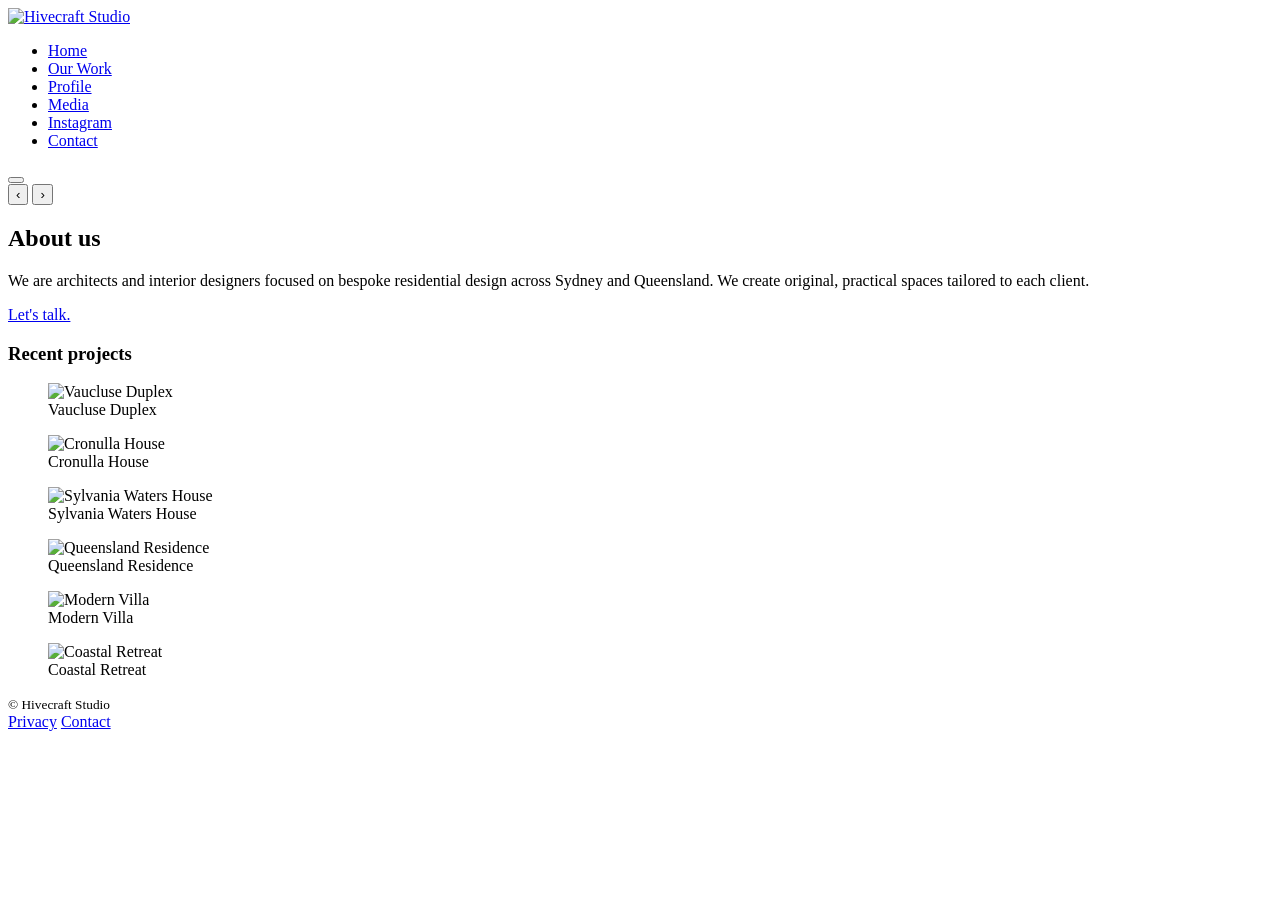
==== index.html @ 141a239c "Fixed Folder system" ====
<!doctype html>
<html lang="en">
<head>
  <meta charset="utf-8" />
  <meta name="viewport" content="width=device-width,initial-scale=1" />
  <title>Hivecraft Studio</title>
  <link rel="stylesheet" href="assets/css/styles.css" />
</head>
<body>
  <header class="site-header">
    <div class="container header-inner">
      <a class="logo" href="#"><img src="assets/images/logo.png" alt="Hivecraft Studio" /></a>
      <nav class="main-nav" aria-label="Main navigation">
        <ul>
          <li><a href="#home">Home</a></li>
          <li><a href="#work">Our Work</a></li>
          <li><a href="#profile">Profile</a></li>
          <li><a href="#media">Media</a></li>
          <li><a href="#instagram">Instagram</a></li>
          <li><a href="#contact">Contact</a></li>
        </ul>
      </nav>
      <button class="nav-toggle" aria-label="Open menu"></button>
    </div>
  </header>

  <!-- Hero / slideshow -->
  <section id="home" class="hero">
    <div class="slideshow" id="slideshow" aria-roledescription="carousel">
      <div class="slide active" style="background-image:url('assets/images/hero-1.jpg')"></div>
      <div class="slide" style="background-image:url('assets/images/hero-2.jpg')"></div>
      <div class="slide" style="background-image:url('assets/images/hero-3.jpg')"></div>
      <div class="slide" style="background-image:url('assets/images/hero-4.jpg')"></div>
      <div class="slide" style="background-image:url('assets/images/hero-5.jpg')"></div>
      <div class="slide" style="background-image:url('assets/images/hero-6.jpg')"></div>
      <button class="slide-prev" aria-label="Previous slide">‹</button>
      <button class="slide-next" aria-label="Next slide">›</button>
      <div class="slide-dots" id="slideDots"></div>
    </div>
  </section>

  <!-- About -->
  <section class="about container" id="profile">
    <h2>About us</h2>
    <p>We are architects and interior designers focused on bespoke residential design across Sydney and Queensland. We create original, practical spaces tailored to each client.</p>
    <p><a class="cta" href="#contact">Let's talk.</a></p>
  </section>

  <!-- Projects gallery -->
  <section id="work" class="projects">
    <div class="container">
      <h3>Recent projects</h3>
    </div>
    <div class="grid">
      <figure class="project" data-project="vaucluse-duplex">
        <img src="assets/images/vaucluse-duplex/hero.jpg" alt="Vaucluse Duplex" loading="lazy" />
        <figcaption>Vaucluse Duplex</figcaption>
      </figure>
      <figure class="project" data-project="cronulla-house">
        <img src="assets/images/cronulla-house/hero.jpg" alt="Cronulla House" loading="lazy" />
        <figcaption>Cronulla House</figcaption>
      </figure>
      <figure class="project" data-project="sylvania-waters-house">
        <img src="assets/images/sylvania-waters-house/hero.jpg" alt="Sylvania Waters House" loading="lazy" />
        <figcaption>Sylvania Waters House</figcaption>
      </figure>
      <figure class="project" data-project="queensland-residence">
        <img src="assets/images/queensland-residence/hero.jpg" alt="Queensland Residence" loading="lazy" />
        <figcaption>Queensland Residence</figcaption>
      </figure>
      <figure class="project" data-project="modern-villa">
        <img src="assets/images/modern-villa/hero.jpg" alt="Modern Villa" loading="lazy" />
        <figcaption>Modern Villa</figcaption>
      </figure>
      <figure class="project" data-project="coastal-retreat">
        <img src="assets/images/coastal-retreat/hero.jpg" alt="Coastal Retreat" loading="lazy" />
        <figcaption>Coastal Retreat</figcaption>
      </figure>
    </div>
  </section>

  <!-- Footer -->
  <footer class="site-footer">
    <div class="container footer-inner">
      <div class="footer-left">
        <small>© <span id="year"></span>Hivecraft Studio</small>
      </div>
      <div class="footer-right">
        <nav>
          <a href="#privacy">Privacy</a>
          <a href="#contact">Contact</a>
        </nav>
      </div>
    </div>
  </footer>

  <script src="assets/js/main.js"></script>
</body>
</html>
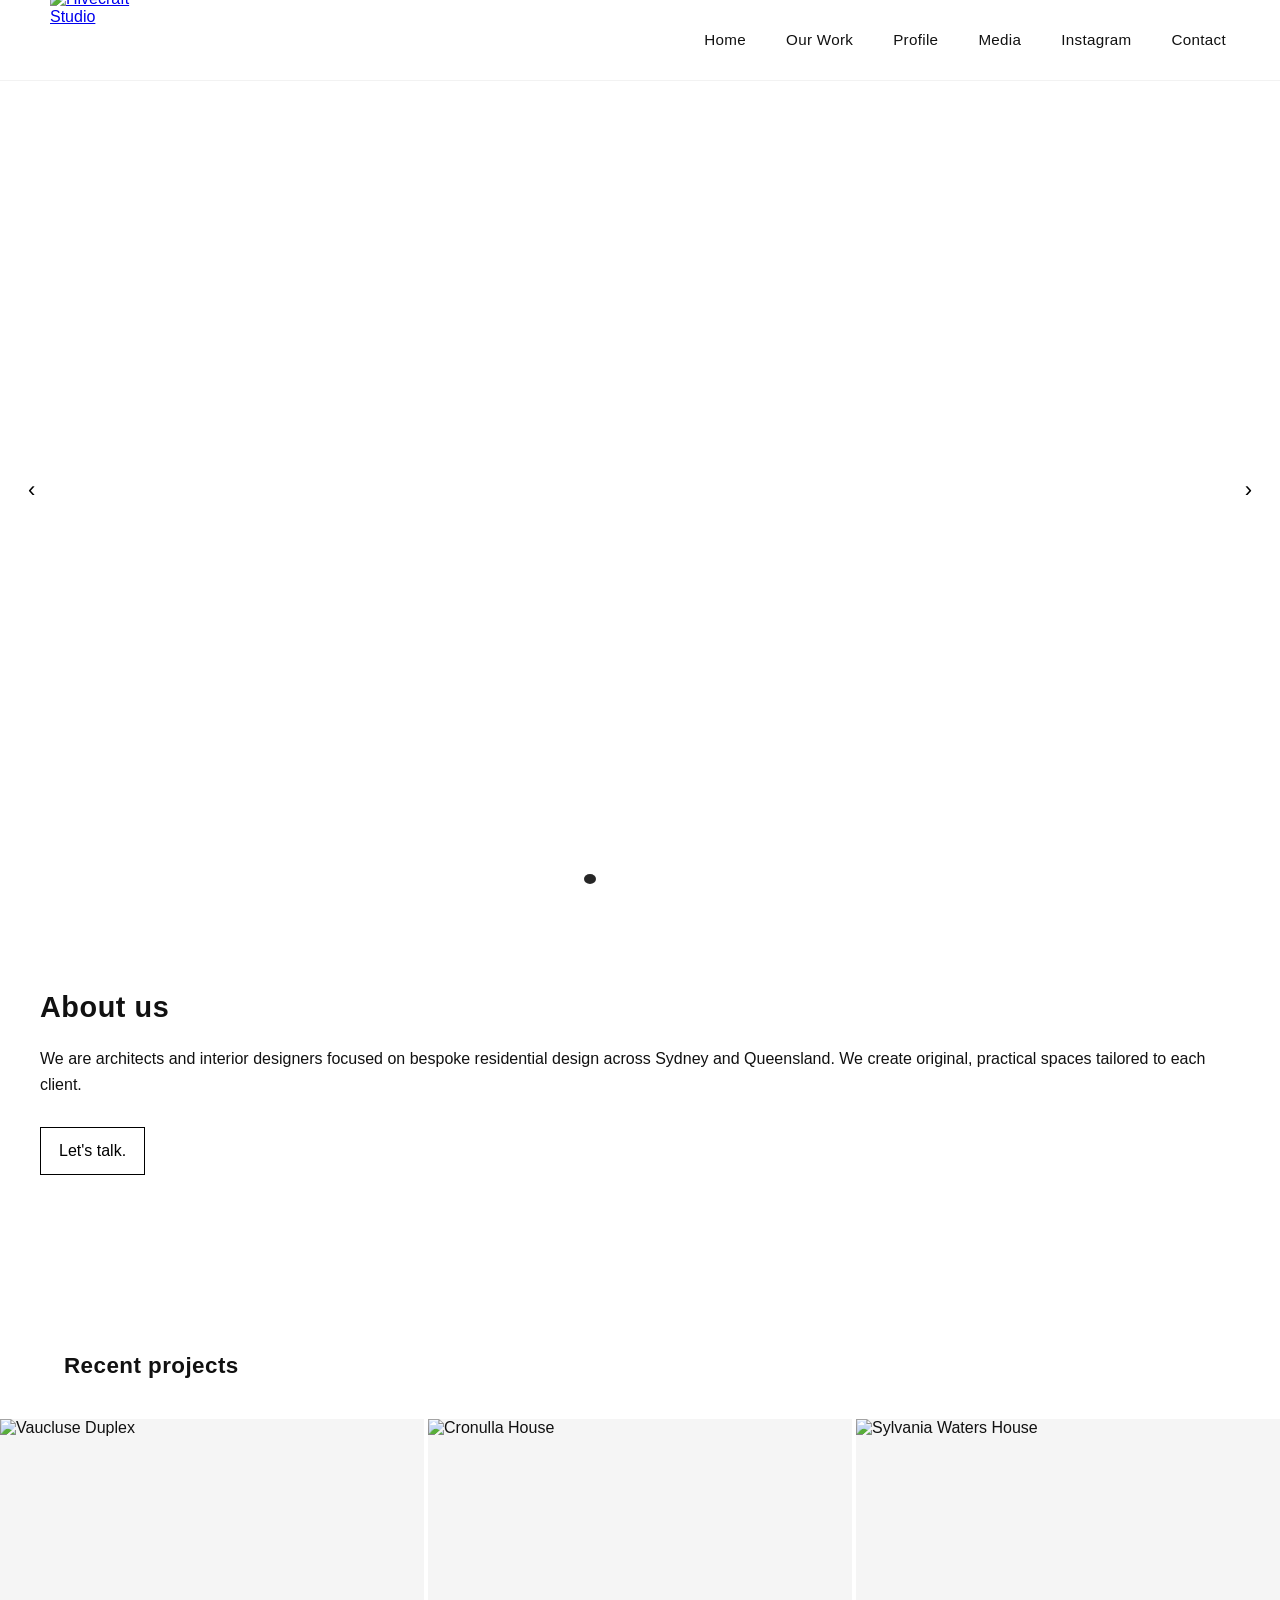
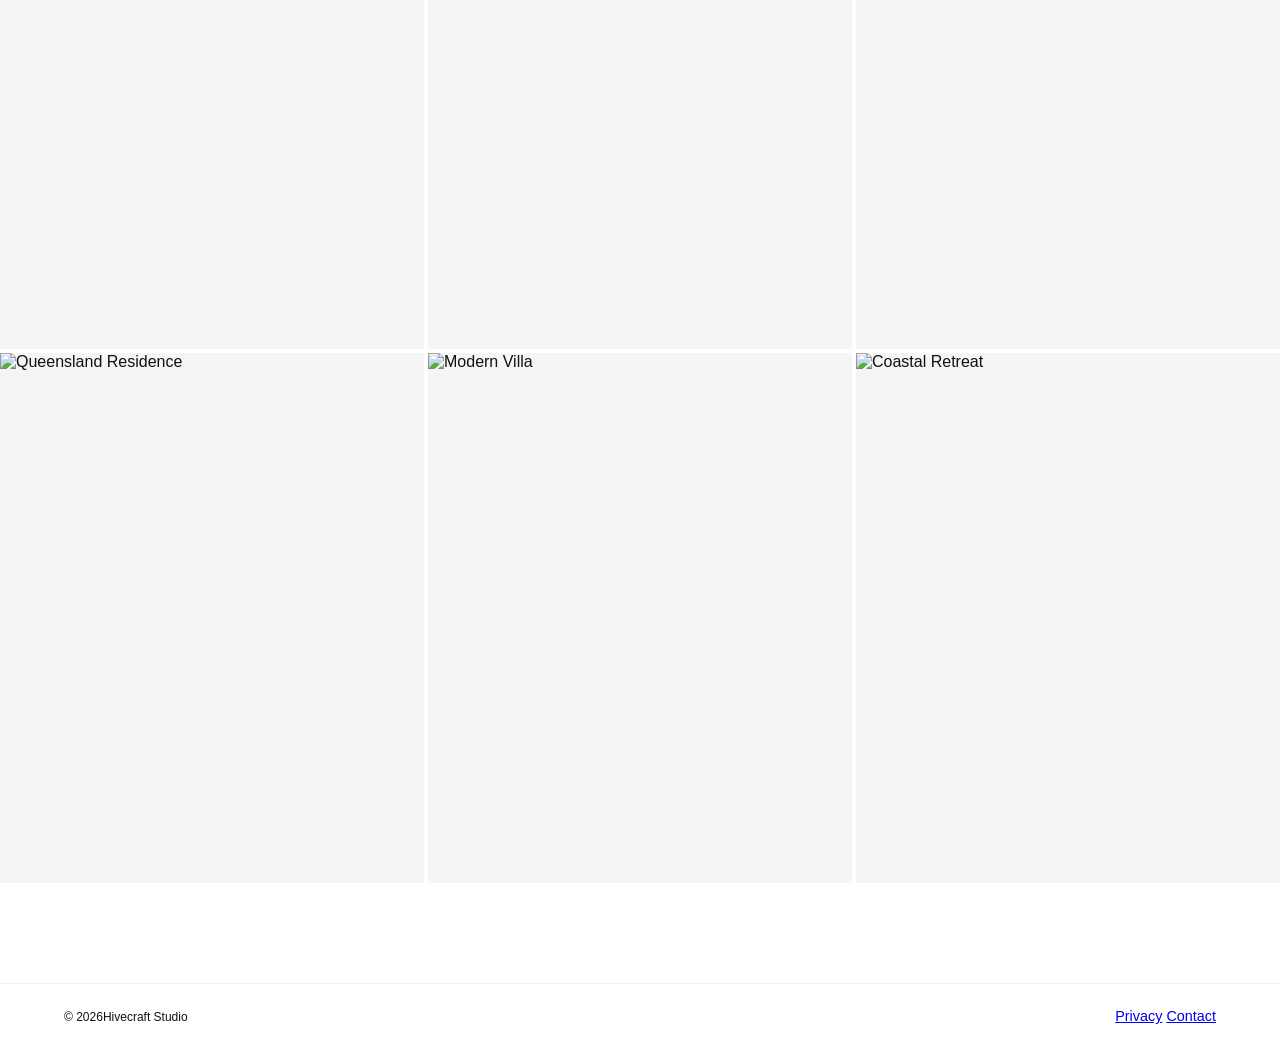
==== commit c6921a8f: "Improve performance" ====
--- a/index.html
+++ b/index.html
@@ -4,12 +4,16 @@
   <meta charset="utf-8" />
   <meta name="viewport" content="width=device-width,initial-scale=1" />
   <title>Hivecraft Studio</title>
+  <link rel="preload" as="image" href="assets/images/hero-1.jpg" />
+  <link rel="preload" as="image" href="assets/images/vaucluse-duplex/hero.jpg" />
+  <link rel="preconnect" href="https://fonts.googleapis.com" />
+  <link rel="preconnect" href="https://fonts.gstatic.com" crossorigin />
   <link rel="stylesheet" href="assets/css/styles.css" />
 </head>
 <body>
   <header class="site-header">
     <div class="container header-inner">
-      <a class="logo" href="#"><img src="assets/images/logo.png" alt="Hivecraft Studio" /></a>
+      <a class="logo" href="#"><img src="assets/images/logo.png" alt="Hivecraft Studio" width="100" height="100" /></a>
       <nav class="main-nav" aria-label="Main navigation">
         <ul>
           <li><a href="#home">Home</a></li>
@@ -27,12 +31,12 @@
   <!-- Hero / slideshow -->
   <section id="home" class="hero">
     <div class="slideshow" id="slideshow" aria-roledescription="carousel">
-      <div class="slide active" style="background-image:url('assets/images/hero-1.jpg')"></div>
-      <div class="slide" style="background-image:url('assets/images/hero-2.jpg')"></div>
-      <div class="slide" style="background-image:url('assets/images/hero-3.jpg')"></div>
-      <div class="slide" style="background-image:url('assets/images/hero-4.jpg')"></div>
-      <div class="slide" style="background-image:url('assets/images/hero-5.jpg')"></div>
-      <div class="slide" style="background-image:url('assets/images/hero-6.jpg')"></div>
+      <div class="slide active" style="background-image:url('assets/images/hero-1.jpg')" data-src="assets/images/hero-1.jpg"></div>
+      <div class="slide" style="background-image:url('assets/images/hero-2.jpg')" data-src="assets/images/hero-2.jpg"></div>
+      <div class="slide" style="background-image:url('assets/images/hero-3.jpg')" data-src="assets/images/hero-3.jpg"></div>
+      <div class="slide" style="background-image:url('assets/images/hero-4.jpg')" data-src="assets/images/hero-4.jpg"></div>
+      <div class="slide" style="background-image:url('assets/images/hero-5.jpg')" data-src="assets/images/hero-5.jpg"></div>
+      <div class="slide" style="background-image:url('assets/images/hero-6.jpg')" data-src="assets/images/hero-6.jpg"></div>
       <button class="slide-prev" aria-label="Previous slide">‹</button>
       <button class="slide-next" aria-label="Next slide">›</button>
       <div class="slide-dots" id="slideDots"></div>
@@ -53,27 +57,27 @@
     </div>
     <div class="grid">
       <figure class="project" data-project="vaucluse-duplex">
-        <img src="assets/images/vaucluse-duplex/hero.jpg" alt="Vaucluse Duplex" loading="lazy" />
+        <img src="assets/images/vaucluse-duplex/hero.jpg" alt="Vaucluse Duplex" loading="lazy" width="400" height="500" />
         <figcaption>Vaucluse Duplex</figcaption>
       </figure>
       <figure class="project" data-project="cronulla-house">
-        <img src="assets/images/cronulla-house/hero.jpg" alt="Cronulla House" loading="lazy" />
+        <img src="assets/images/cronulla-house/hero.jpg" alt="Cronulla House" loading="lazy" width="400" height="500" />
         <figcaption>Cronulla House</figcaption>
       </figure>
       <figure class="project" data-project="sylvania-waters-house">
-        <img src="assets/images/sylvania-waters-house/hero.jpg" alt="Sylvania Waters House" loading="lazy" />
+        <img src="assets/images/sylvania-waters-house/hero.jpg" alt="Sylvania Waters House" loading="lazy" width="400" height="500" />
         <figcaption>Sylvania Waters House</figcaption>
       </figure>
       <figure class="project" data-project="queensland-residence">
-        <img src="assets/images/queensland-residence/hero.jpg" alt="Queensland Residence" loading="lazy" />
+        <img src="assets/images/queensland-residence/hero.jpg" alt="Queensland Residence" loading="lazy" width="400" height="500" />
         <figcaption>Queensland Residence</figcaption>
       </figure>
       <figure class="project" data-project="modern-villa">
-        <img src="assets/images/modern-villa/hero.jpg" alt="Modern Villa" loading="lazy" />
+        <img src="assets/images/modern-villa/hero.jpg" alt="Modern Villa" loading="lazy" width="400" height="500" />
         <figcaption>Modern Villa</figcaption>
       </figure>
       <figure class="project" data-project="coastal-retreat">
-        <img src="assets/images/coastal-retreat/hero.jpg" alt="Coastal Retreat" loading="lazy" />
+        <img src="assets/images/coastal-retreat/hero.jpg" alt="Coastal Retreat" loading="lazy" width="400" height="500" />
         <figcaption>Coastal Retreat</figcaption>
       </figure>
     </div>
@@ -94,6 +98,6 @@
     </div>
   </footer>
 
-  <script src="assets/js/main.js"></script>
+  <script src="assets/js/main.js" defer></script>
 </body>
 </html>
--- a/assets/css/styles.css
+++ b/assets/css/styles.css
@@ -0,0 +1,624 @@
+/* --- Reset + base --- */
+* {
+  box-sizing: border-box;
+}
+html, body {
+  margin: 0;
+  font-family: -apple-system, BlinkMacSystemFont, "Segoe UI", "Helvetica Neue", Helvetica, Arial, sans-serif;
+  color: #111;
+  background: #fff;
+  -webkit-font-smoothing: antialiased;
+  -moz-osx-font-smoothing: grayscale;
+}
+img {
+  max-width: 100%;
+  height: auto;
+  display: block;
+}
+/* Enable snapping from hero to About on desktop only */
+@media (min-width: 701px) {
+  body {
+    scroll-snap-type: y mandatory;
+  }
+  .hero, .about {
+    scroll-snap-align: start;
+    scroll-margin-top: 80px;
+  }
+}
+.container {
+  max-width: 1200px;
+  margin: 0 auto;
+  padding: 0 24px;
+}
+
+/* --- Header --- */
+.site-header {
+  position: fixed;
+  top: 0;
+  left: 0;
+  right: 0;
+  background: #fff;
+  z-index: 50;
+  border-bottom: 1px solid rgba(0, 0, 0, 0.05);
+  transition: box-shadow 0.3s ease;
+}
+.header-inner {
+  display: flex;
+  align-items: center;
+  justify-content: space-between;
+  height: 80px;
+  padding: 0 10px;
+}
+.logo img {
+  height: 100px;
+  width: auto;
+  display: block;
+  contain: layout style paint;
+}
+.main-nav ul {
+  display: flex;
+  gap: clamp(16px, 3vw, 32px);
+  list-style: none;
+  margin: 0;
+  padding: 0;
+}
+.main-nav a {
+  color: #111;
+  text-decoration: none;
+  font-weight: 500;
+  font-size: clamp(0.85rem, 1.5vw, 0.95rem);
+  letter-spacing: 0.02em;
+  padding: 8px 4px;
+  position: relative;
+  transition: color 0.25s ease, transform 0.2s ease;
+  white-space: nowrap;
+}
+.main-nav a::after {
+  content: "";
+  position: absolute;
+  bottom: 0;
+  left: 0;
+  height: 2px;
+  width: 0%;
+  background: #000;
+  transition: width 0.25s ease;
+}
+.main-nav a:hover {
+  color: #000;
+  transform: translateY(-1px);
+}
+.main-nav a:hover::after {
+  width: 100%;
+}
+.main-nav a:active {
+  transform: translateY(0);
+}
+.nav-toggle {
+  display: none;
+  background: none;
+  border: 0;
+  font-size: 26px;
+  cursor: pointer;
+}
+
+/* --- Hero / slideshow --- */
+.hero {
+  margin-top: 80px;
+}
+.slideshow {
+  position: relative;
+  /* Fill the viewport beneath the fixed 80px header */
+  height: calc(100vh - 80px);
+  min-height: 400px;
+  overflow: hidden;
+}
+/* Use dynamic viewport units on supported browsers (better on mobile toolbars) */
+@supports (height: 100dvh) {
+  .slideshow { height: calc(100dvh - 80px); }
+}
+.slide {
+  position: absolute;
+  inset: 0;
+  background-size: cover;
+  background-position: center;
+  opacity: 0;
+  will-change: opacity, transform;
+  contain: layout style paint;
+  transform: scale(1.02);
+  transition: opacity 0.8s ease, transform 1.2s ease;
+}
+.slide.active {
+  opacity: 1;
+  transform: scale(1);
+}
+.slide-prev,
+.slide-next {
+  position: absolute;
+  top: 50%;
+  transform: translateY(-50%);
+  background: rgba(255, 255, 255, 0.85);
+  border: 0;
+  padding: 12px 16px;
+  font-size: 22px;
+  cursor: pointer;
+}
+.slide-prev {
+  left: 12px;
+}
+.slide-next {
+  right: 12px;
+}
+.slide-dots {
+  position: absolute;
+  left: 50%;
+  transform: translateX(-50%);
+  bottom: 16px;
+  display: flex;
+  gap: 8px;
+}
+.slide-dots button {
+  width: 10px;
+  height: 10px;
+  border-radius: 50%;
+  border: 0;
+  background: rgba(255, 255, 255, 0.6);
+  cursor: pointer;
+}
+.slide-dots button.active {
+  background: rgba(0, 0, 0, 0.85);
+}
+
+/* --- About --- */
+.about {
+  padding: 60px 0;
+  line-height: 1.6;
+}
+.about h2 {
+  font-size: 1.8rem;
+  margin-bottom: 12px;
+  letter-spacing: 0.02em;
+}
+.cta {
+  display: inline-block;
+  margin-top: 14px;
+  padding: 10px 18px;
+  border: 1px solid #000;
+  text-decoration: none;
+  color: #000;
+  transition: background 0.3s ease, color 0.3s ease;
+}
+.cta:hover {
+  background: #000;
+  color: #fff;
+}
+
+/* --- Projects grid --- */
+.projects {
+  padding: 80px 0 100px;
+  max-width: 100%;
+  margin: 0;
+}
+.projects .container {
+  max-width: 100%;
+  padding: 0;
+}
+.projects h3 {
+  margin-bottom: 0;
+  font-size: 1.4rem;
+  letter-spacing: 0.02em;
+  padding: 0 24px 40px;
+  max-width: 1200px;
+  margin-left: auto;
+  margin-right: auto;
+}
+.grid {
+  display: grid;
+  grid-template-columns: repeat(3, 1fr);
+  gap: 4px;
+  width: 100%;
+}
+.project {
+  position: relative;
+  overflow: hidden;
+  margin: 0;
+  padding: 0;
+  aspect-ratio: 4/5;
+  background: #f5f5f5;
+  cursor: pointer;
+  transition: transform 0.3s ease;
+}
+.project:active {
+  transform: scale(0.98);
+}
+.project img {
+  width: 100%;
+  height: 100%;
+  will-change: transform, filter;
+  contain: layout style paint;
+  object-fit: cover;
+  object-position: center;
+  display: block;
+  transition: transform 0.5s ease, filter 0.3s ease;
+}
+.project:hover img {
+  transform: scale(1.05);
+  filter: brightness(0.95);
+}
+.project figcaption {
+  position: absolute;
+  bottom: 0;
+  left: 0;
+  right: 0;
+  padding: 20px;
+  font-size: 1rem;
+  text-align: left;
+  letter-spacing: 0.02em;
+  background: linear-gradient(to top, rgba(0,0,0,0.7) 0%, transparent 100%);
+  color: #fff;
+  opacity: 0;
+  transform: translateY(10px);
+  transition: opacity 0.3s ease, transform 0.3s ease;
+}
+.project:hover figcaption {
+  opacity: 1;
+  transform: translateY(0);
+}
+
+/* --- Footer --- */
+.site-footer {
+  border-top: 1px solid rgba(0, 0, 0, 0.06);
+  padding: 24px 0;
+  background: #fff;
+}
+.footer-inner {
+  display: flex;
+  justify-content: space-between;
+  align-items: center;
+  font-size: 0.9rem;
+}
+
+/* --- Responsive --- */
+@media (max-width: 1024px) {
+  .header-inner {
+    padding: 0 20px;
+  }
+  .main-nav ul {
+    gap: 20px;
+  }
+  .main-nav a {
+    font-size: 0.9rem;
+    padding: 8px 2px;
+  }
+}
+
+@media (max-width: 900px) {
+  .main-nav ul {
+    gap: 14px;
+  }
+  .main-nav a {
+    font-size: 0.85rem;
+  }
+  .grid {
+    grid-template-columns: repeat(2, 1fr);
+  }
+}
+
+@media (max-width: 800px) {
+  .main-nav {
+    display: none;
+  }
+  .nav-toggle {
+    display: block;
+    position: absolute;
+    right: 16px;
+    top: 50%;
+    transform: translateY(-50%);
+    font-size: 0;
+    width: 48px;
+    height: 48px;
+    cursor: pointer;
+    -webkit-tap-highlight-color: transparent;
+    transition: all 0.3s ease;
+    border-radius: 50%;
+    z-index: 101;
+    background: transparent;
+    border: none;
+    padding: 0;
+  }
+  
+  /* Hamburger icon styling */
+  .nav-toggle::before,
+  .nav-toggle::after {
+    content: '';
+    position: absolute;
+    left: 50%;
+    top: 50%;
+    width: 26px;
+    height: 2.5px;
+    background: #000;
+    transition: all 0.35s cubic-bezier(0.4, 0, 0.2, 1);
+    transform-origin: center;
+    border-radius: 2px;
+  }
+  .nav-toggle::before {
+    transform: translate(-50%, -50%) translateY(-8px);
+    box-shadow: 0 8px 0 #000;
+  }
+  .nav-toggle::after {
+    transform: translate(-50%, -50%) translateY(8px);
+  }
+  
+  .nav-toggle:hover {
+    background: rgba(0, 0, 0, 0.06);
+  }
+  .nav-toggle:active {
+    transform: translateY(-50%) scale(0.9);
+  }
+}
+@media (max-width: 700px) {
+  /* Mobile page gutters */
+  .container { padding: 0 20px; }
+
+  /* Hide hero on mobile */
+  .hero { display: none; }
+
+  /* Center the logo in header; place toggle on the right */
+  .header-inner {
+    justify-content: center;
+    position: relative;
+    padding: 0 20px;
+    height: 80px;
+  }
+  /* Absolutely center the logo within the header */
+  .logo {
+    position: absolute;
+    left: 50%;
+    top: 50%;
+    transform: translate(-50%, -50%);
+    margin: 0;
+    z-index: 50;
+  }
+  .logo img {
+    height: 120px;
+  }
+  
+  /* Keep toggle on right side */
+  .nav-toggle {
+    right: 16px;
+    left: auto;
+  }
+  
+  /* Transform to X when menu is open */
+  body.menu-open .nav-toggle {
+    position: fixed;
+    right: 16px;
+    left: auto;
+    top: 16px;
+    transform: none;
+  }
+  body.menu-open .nav-toggle::before {
+    transform: translate(-50%, -50%) rotate(45deg);
+    box-shadow: none;
+  }
+  body.menu-open .nav-toggle::after {
+    transform: translate(-50%, -50%) rotate(-45deg);
+  }
+  
+  body.menu-open .nav-toggle:active {
+    transform: scale(0.9);
+    top: 16px;
+  }
+
+  /* First content section below fixed header */
+  .about { 
+    margin-top: 100px;
+    padding: 0 0 48px 20px;
+  }
+
+  /* Section spacing and typography */
+  .about h2 { 
+    font-size: 1.75rem;
+    font-weight: 600;
+    margin: 0 0 20px;
+    color: #000;
+  }
+  .about h2::before {
+    content: '';
+    display: block;
+    width: 60px;
+    height: 4px;
+    background: #f9c74f;
+    margin-bottom: 16px;
+  }
+  .about p {
+    font-size: 0.95rem;
+    line-height: 1.65;
+    color: #666;
+    margin-bottom: 16px;
+  }
+  .cta {
+    margin-top: 24px;
+    padding: 12px 24px;
+    font-size: 0.95rem;
+  }
+
+  .projects { 
+    padding: 48px 0 64px;
+  }
+  .projects h3 { 
+    font-size: 1.5rem;
+    font-weight: 600;
+    margin: 0 0 28px;
+    color: #000;
+    padding-left: 20px;
+  }
+
+  /* Mobile menu: full-screen overlay */
+  .main-nav {
+    position: fixed;
+    top: 0;
+    left: 0;
+    right: 0;
+    bottom: 0;
+    background: #fff;
+    display: none;
+    z-index: 100;
+    animation: fadeIn 0.3s ease-out;
+    overflow-y: auto;
+  }
+  @keyframes fadeIn {
+    from {
+      opacity: 0;
+    }
+    to {
+      opacity: 1;
+    }
+  }
+  .main-nav.open { 
+    display: flex;
+    flex-direction: column;
+    justify-content: center;
+  }
+  
+  /* Add top spacing for logo area */
+  .main-nav::before {
+    content: '';
+    display: block;
+    height: 100px;
+    flex-shrink: 0;
+  }
+  
+  /* Ensure header and logo stay on top of overlay */
+  body.menu-open .site-header {
+    position: fixed;
+    top: 0;
+    left: 0;
+    right: 0;
+    z-index: 102;
+    background: #fff;
+    border-bottom: none;
+  }
+  body.menu-open .logo {
+    position: fixed;
+    left: 50%;
+    top: 40px;
+    transform: translate(-50%, -50%);
+    z-index: 103;
+  }
+  body.menu-open .logo img {
+    height: 125px;
+  }
+  
+  .main-nav ul {
+    flex-direction: column;
+    gap: 0;
+    padding: 0;
+    margin: auto 0;
+    text-align: center;
+    animation: slideUp 0.4s ease-out 0.1s backwards;
+  }
+  @keyframes slideUp {
+    from {
+      opacity: 0;
+      transform: translateY(30px);
+    }
+    to {
+      opacity: 1;
+      transform: translateY(0);
+    }
+  }
+  .main-nav li {
+    margin: 0;
+    animation: fadeInItem 0.3s ease-out backwards;
+  }
+  .main-nav li:nth-child(1) { animation-delay: 0.15s; }
+  .main-nav li:nth-child(2) { animation-delay: 0.2s; }
+  .main-nav li:nth-child(3) { animation-delay: 0.25s; }
+  .main-nav li:nth-child(4) { animation-delay: 0.3s; }
+  .main-nav li:nth-child(5) { animation-delay: 0.35s; }
+  .main-nav li:nth-child(6) { animation-delay: 0.4s; }
+  @keyframes fadeInItem {
+    from {
+      opacity: 0;
+      transform: translateX(-20px);
+    }
+    to {
+      opacity: 1;
+      transform: translateX(0);
+    }
+  }
+  .main-nav a {
+    display: block;
+    padding: 20px 28px;
+    font-size: 1.1rem;
+    font-weight: 400;
+    letter-spacing: 0.08em;
+    text-transform: uppercase;
+    color: #333;
+    border-bottom: none;
+    transition: color 0.2s ease, transform 0.2s ease;
+    -webkit-tap-highlight-color: transparent;
+  }
+  .main-nav a:hover,
+  .main-nav a:active {
+    color: #000;
+    background-color: transparent;
+    transform: scale(1.05);
+    padding-left: 28px;
+  }
+  .main-nav a::after { display: none; }
+  
+  /* Transform hamburger to X when menu is open */
+  .nav-toggle {
+    transition: transform 0.3s ease;
+    z-index: 101;
+  }
+  body.menu-open .nav-toggle {
+    position: fixed;
+  }
+  body.menu-open .nav-toggle::before {
+    content: '×';
+    position: absolute;
+    left: 50%;
+    top: 50%;
+    transform: translate(-50%, -50%);
+    font-size: 32px;
+    font-weight: 300;
+  }
+  body.menu-open .nav-toggle {
+    font-size: 0;
+    color: transparent;
+  }
+  
+  /* Keep logo visible in overlay */
+  body.menu-open .logo {
+    z-index: 101;
+  }
+  
+  .nav-toggle {
+    display: block;
+  }
+  
+  .grid {
+    grid-template-columns: 1fr;
+  }
+  .project {
+    aspect-ratio: 16/10;
+  }
+  .project figcaption {
+    opacity: 1;
+    transform: translateY(0);
+    background: linear-gradient(to top, rgba(0,0,0,0.8) 0%, transparent 100%);
+  }
+  
+  .slide-prev,
+  .slide-next {
+    display: none;
+  }
+  .slide-dots { display: none; }
+}
+
+/* Prevent background scroll when mobile menu open */
+.menu-open {
+  overflow: hidden;
+}
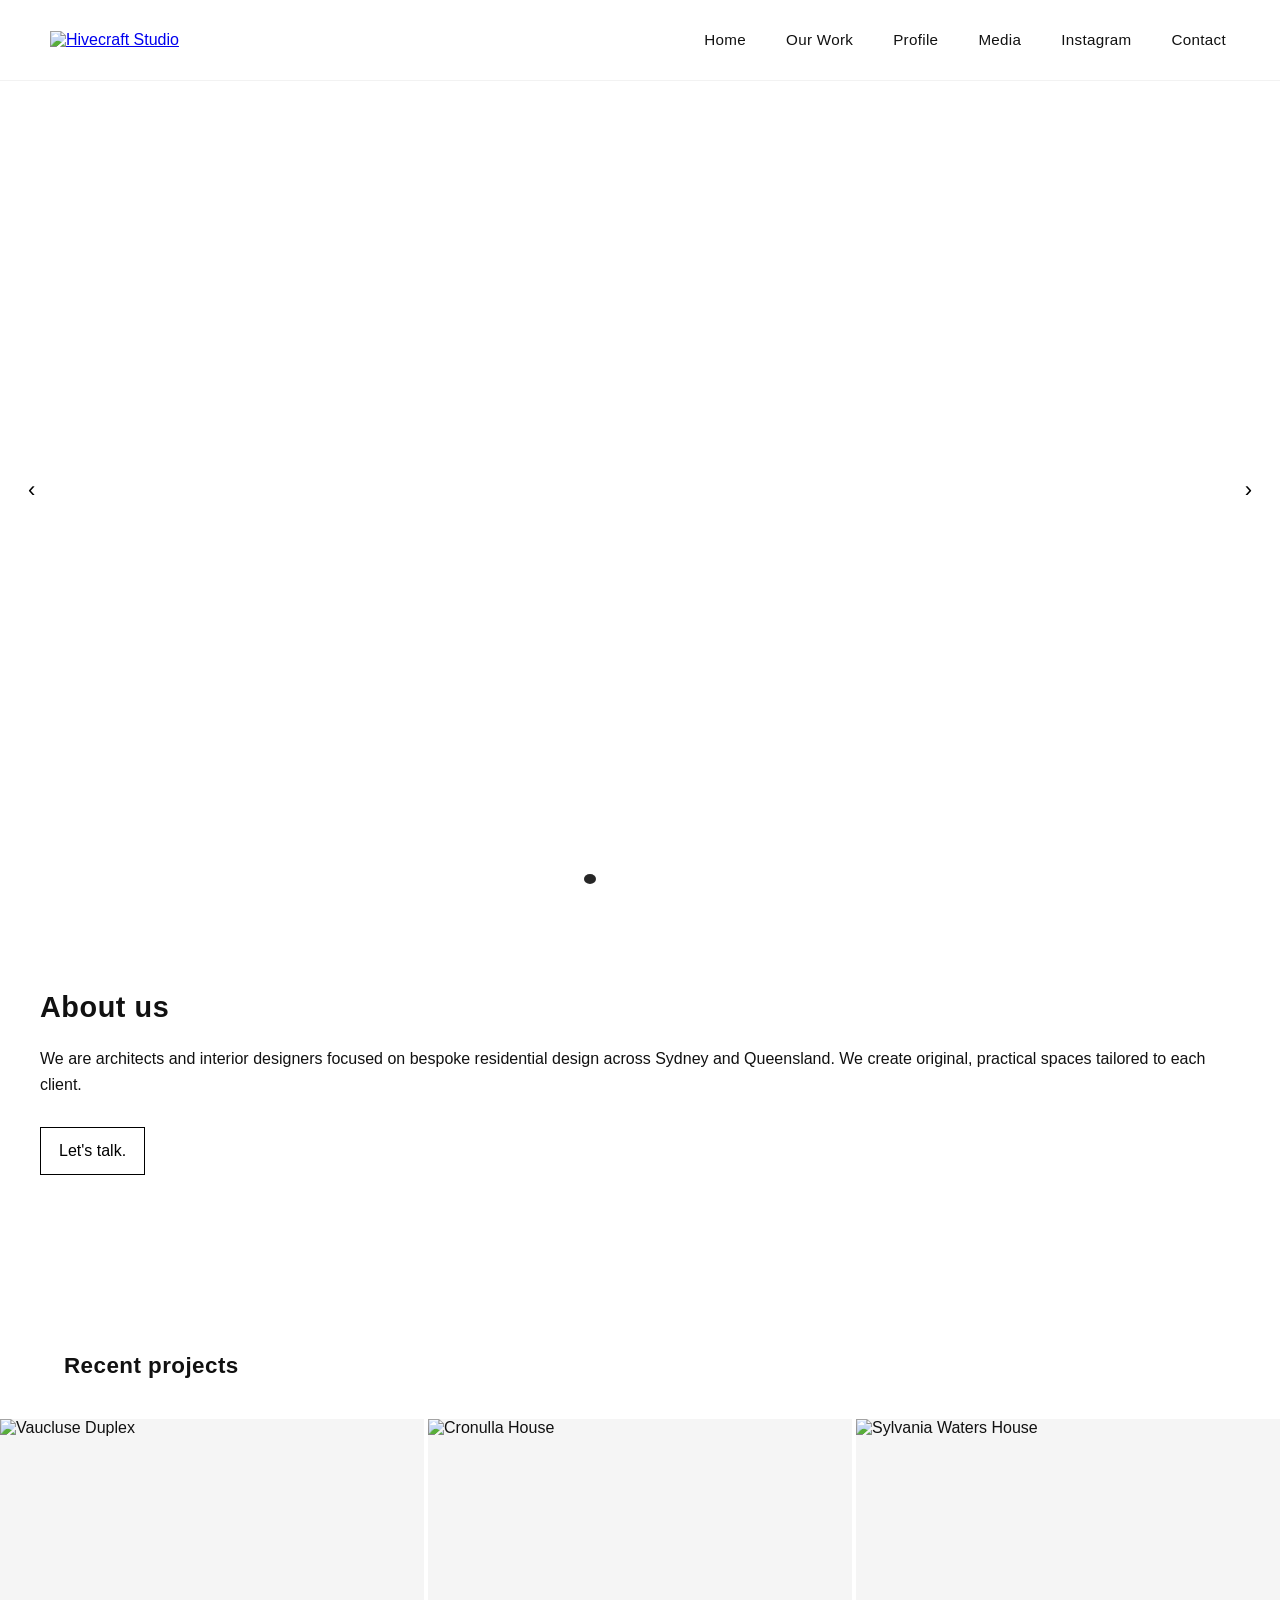
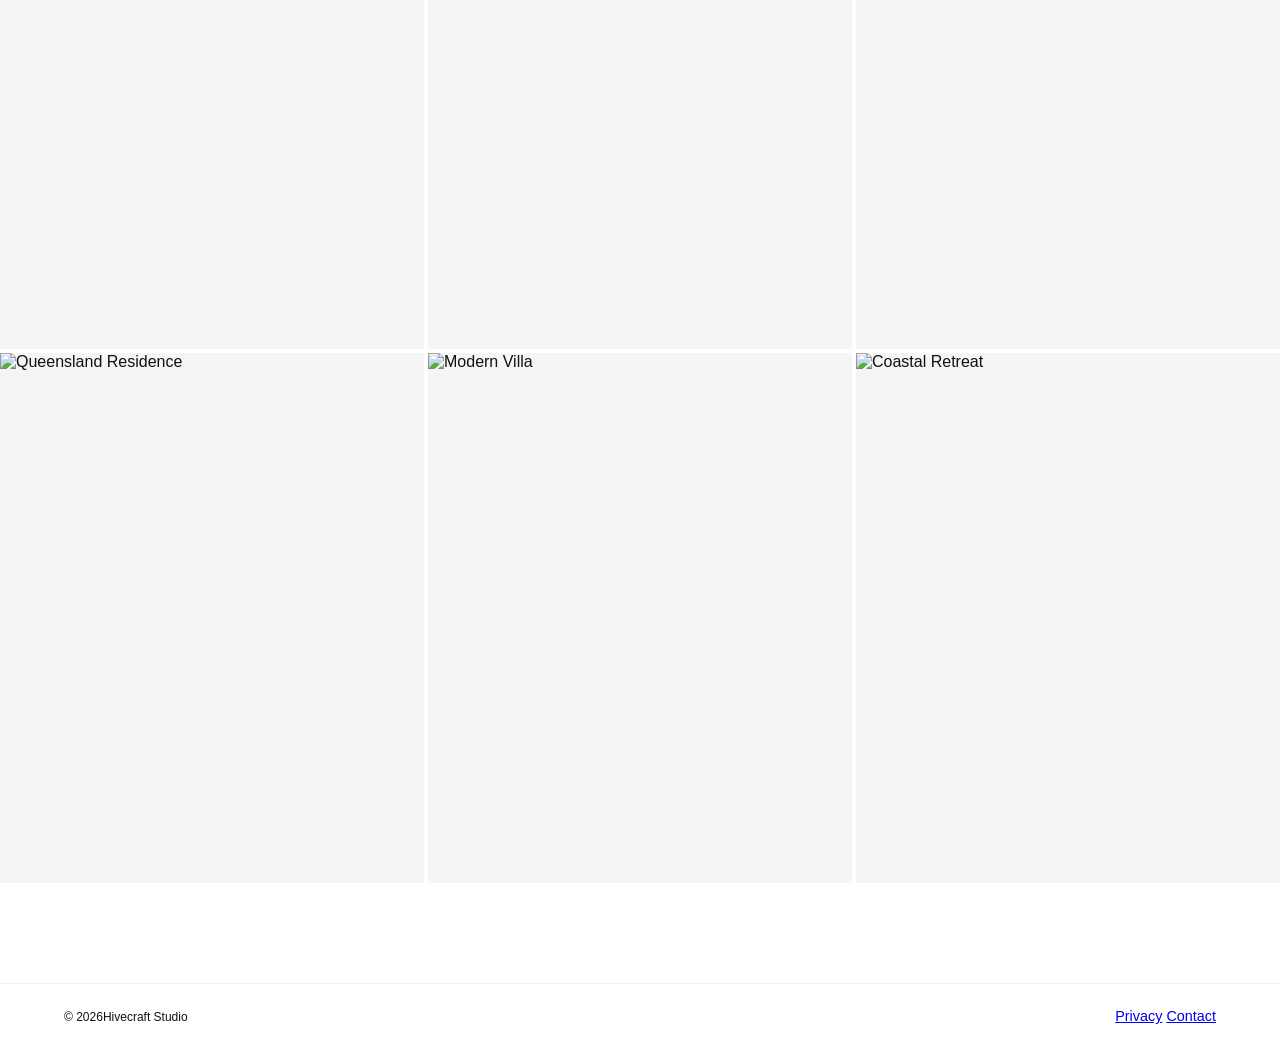
==== commit 6aae24ee: "Revert "Improve performance" This reverts commit c6921a8fd91937692c85faf1bc3efbca2c2fc032." ====
--- a/index.html
+++ b/index.html
@@ -4,16 +4,12 @@
   <meta charset="utf-8" />
   <meta name="viewport" content="width=device-width,initial-scale=1" />
   <title>Hivecraft Studio</title>
-  <link rel="preload" as="image" href="assets/images/hero-1.jpg" />
-  <link rel="preload" as="image" href="assets/images/vaucluse-duplex/hero.jpg" />
-  <link rel="preconnect" href="https://fonts.googleapis.com" />
-  <link rel="preconnect" href="https://fonts.gstatic.com" crossorigin />
   <link rel="stylesheet" href="assets/css/styles.css" />
 </head>
 <body>
   <header class="site-header">
     <div class="container header-inner">
-      <a class="logo" href="#"><img src="assets/images/logo.png" alt="Hivecraft Studio" width="100" height="100" /></a>
+      <a class="logo" href="#"><img src="assets/images/logo.png" alt="Hivecraft Studio" /></a>
       <nav class="main-nav" aria-label="Main navigation">
         <ul>
           <li><a href="#home">Home</a></li>
@@ -31,12 +27,12 @@
   <!-- Hero / slideshow -->
   <section id="home" class="hero">
     <div class="slideshow" id="slideshow" aria-roledescription="carousel">
-      <div class="slide active" style="background-image:url('assets/images/hero-1.jpg')" data-src="assets/images/hero-1.jpg"></div>
-      <div class="slide" style="background-image:url('assets/images/hero-2.jpg')" data-src="assets/images/hero-2.jpg"></div>
-      <div class="slide" style="background-image:url('assets/images/hero-3.jpg')" data-src="assets/images/hero-3.jpg"></div>
-      <div class="slide" style="background-image:url('assets/images/hero-4.jpg')" data-src="assets/images/hero-4.jpg"></div>
-      <div class="slide" style="background-image:url('assets/images/hero-5.jpg')" data-src="assets/images/hero-5.jpg"></div>
-      <div class="slide" style="background-image:url('assets/images/hero-6.jpg')" data-src="assets/images/hero-6.jpg"></div>
+      <div class="slide active" style="background-image:url('assets/images/hero-1.jpg')"></div>
+      <div class="slide" style="background-image:url('assets/images/hero-2.jpg')"></div>
+      <div class="slide" style="background-image:url('assets/images/hero-3.jpg')"></div>
+      <div class="slide" style="background-image:url('assets/images/hero-4.jpg')"></div>
+      <div class="slide" style="background-image:url('assets/images/hero-5.jpg')"></div>
+      <div class="slide" style="background-image:url('assets/images/hero-6.jpg')"></div>
       <button class="slide-prev" aria-label="Previous slide">‹</button>
       <button class="slide-next" aria-label="Next slide">›</button>
       <div class="slide-dots" id="slideDots"></div>
@@ -57,27 +53,27 @@
     </div>
     <div class="grid">
       <figure class="project" data-project="vaucluse-duplex">
-        <img src="assets/images/vaucluse-duplex/hero.jpg" alt="Vaucluse Duplex" loading="lazy" width="400" height="500" />
+        <img src="assets/images/vaucluse-duplex/hero.jpg" alt="Vaucluse Duplex" loading="lazy" />
         <figcaption>Vaucluse Duplex</figcaption>
       </figure>
       <figure class="project" data-project="cronulla-house">
-        <img src="assets/images/cronulla-house/hero.jpg" alt="Cronulla House" loading="lazy" width="400" height="500" />
+        <img src="assets/images/cronulla-house/hero.jpg" alt="Cronulla House" loading="lazy" />
         <figcaption>Cronulla House</figcaption>
       </figure>
       <figure class="project" data-project="sylvania-waters-house">
-        <img src="assets/images/sylvania-waters-house/hero.jpg" alt="Sylvania Waters House" loading="lazy" width="400" height="500" />
+        <img src="assets/images/sylvania-waters-house/hero.jpg" alt="Sylvania Waters House" loading="lazy" />
         <figcaption>Sylvania Waters House</figcaption>
       </figure>
       <figure class="project" data-project="queensland-residence">
-        <img src="assets/images/queensland-residence/hero.jpg" alt="Queensland Residence" loading="lazy" width="400" height="500" />
+        <img src="assets/images/queensland-residence/hero.jpg" alt="Queensland Residence" loading="lazy" />
         <figcaption>Queensland Residence</figcaption>
       </figure>
       <figure class="project" data-project="modern-villa">
-        <img src="assets/images/modern-villa/hero.jpg" alt="Modern Villa" loading="lazy" width="400" height="500" />
+        <img src="assets/images/modern-villa/hero.jpg" alt="Modern Villa" loading="lazy" />
         <figcaption>Modern Villa</figcaption>
       </figure>
       <figure class="project" data-project="coastal-retreat">
-        <img src="assets/images/coastal-retreat/hero.jpg" alt="Coastal Retreat" loading="lazy" width="400" height="500" />
+        <img src="assets/images/coastal-retreat/hero.jpg" alt="Coastal Retreat" loading="lazy" />
         <figcaption>Coastal Retreat</figcaption>
       </figure>
     </div>
@@ -98,6 +94,6 @@
     </div>
   </footer>
 
-  <script src="assets/js/main.js" defer></script>
+  <script src="assets/js/main.js"></script>
 </body>
 </html>
--- a/assets/css/styles.css
+++ b/assets/css/styles.css
@@ -4,16 +4,11 @@
 }
 html, body {
   margin: 0;
-  font-family: -apple-system, BlinkMacSystemFont, "Segoe UI", "Helvetica Neue", Helvetica, Arial, sans-serif;
+  font-family: "Helvetica Neue", Helvetica, Arial, sans-serif;
   color: #111;
   background: #fff;
   -webkit-font-smoothing: antialiased;
   -moz-osx-font-smoothing: grayscale;
-}
-img {
-  max-width: 100%;
-  height: auto;
-  display: block;
 }
 /* Enable snapping from hero to About on desktop only */
 @media (min-width: 701px) {
@@ -50,10 +45,8 @@
   padding: 0 10px;
 }
 .logo img {
-  height: 100px;
+  height: 100px; /* increased from 42px */
   width: auto;
-  display: block;
-  contain: layout style paint;
 }
 .main-nav ul {
   display: flex;
@@ -122,8 +115,6 @@
   background-size: cover;
   background-position: center;
   opacity: 0;
-  will-change: opacity, transform;
-  contain: layout style paint;
   transform: scale(1.02);
   transition: opacity 0.8s ease, transform 1.2s ease;
 }
@@ -233,8 +224,6 @@
 .project img {
   width: 100%;
   height: 100%;
-  will-change: transform, filter;
-  contain: layout style paint;
   object-fit: cover;
   object-position: center;
   display: block;
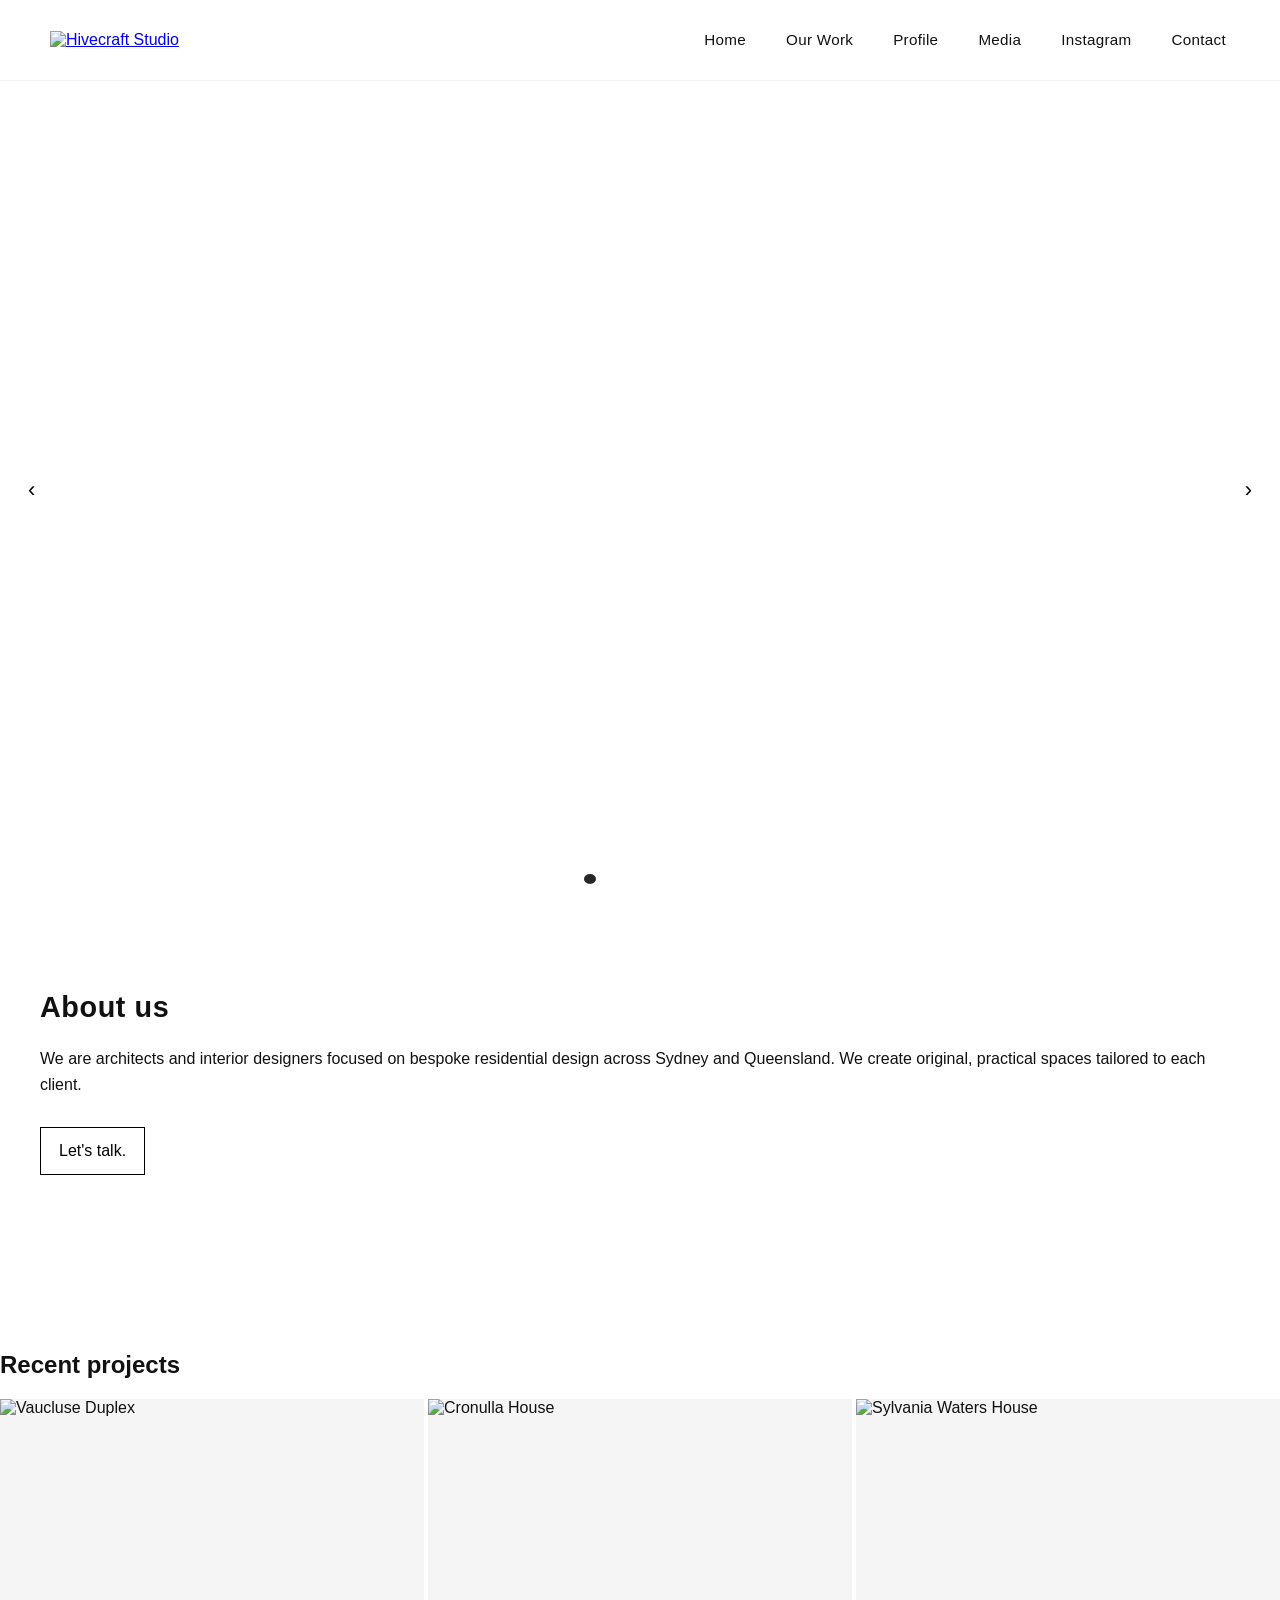
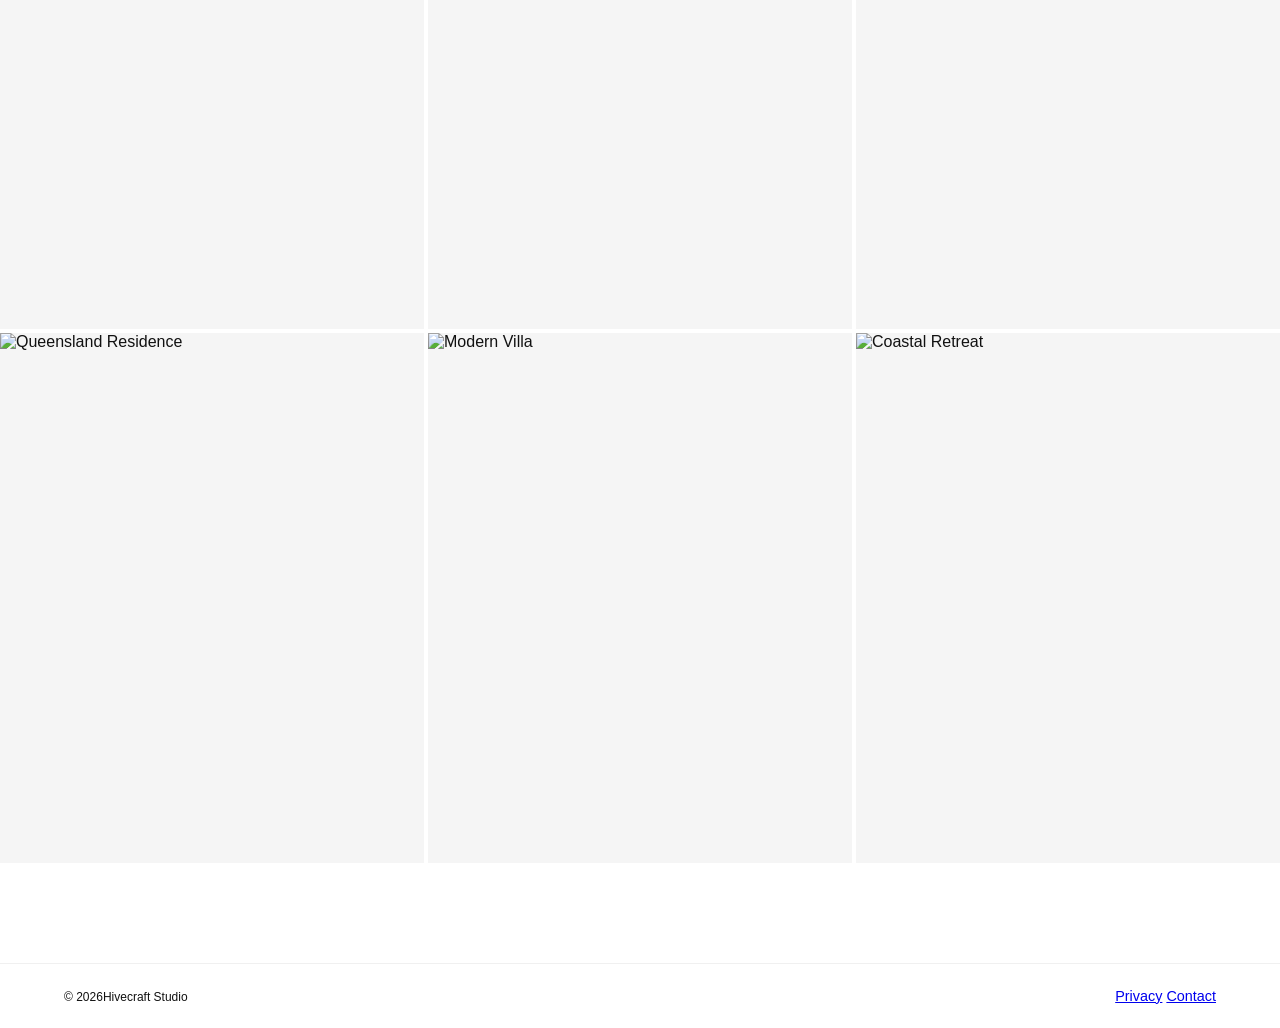
==== commit c49188e3: "Update index.html" ====
--- a/index.html
+++ b/index.html
@@ -41,7 +41,7 @@
 
   <!-- About -->
   <section class="about container" id="profile">
-    <h2>About us</h2>
+    <h2 class="section-title">About us</h2>
     <p>We are architects and interior designers focused on bespoke residential design across Sydney and Queensland. We create original, practical spaces tailored to each client.</p>
     <p><a class="cta" href="#contact">Let's talk.</a></p>
   </section>
@@ -49,7 +49,7 @@
   <!-- Projects gallery -->
   <section id="work" class="projects">
     <div class="container">
-      <h3>Recent projects</h3>
+      <h2 class="section-title">Recent projects</h2>
     </div>
     <div class="grid">
       <figure class="project" data-project="vaucluse-duplex">
